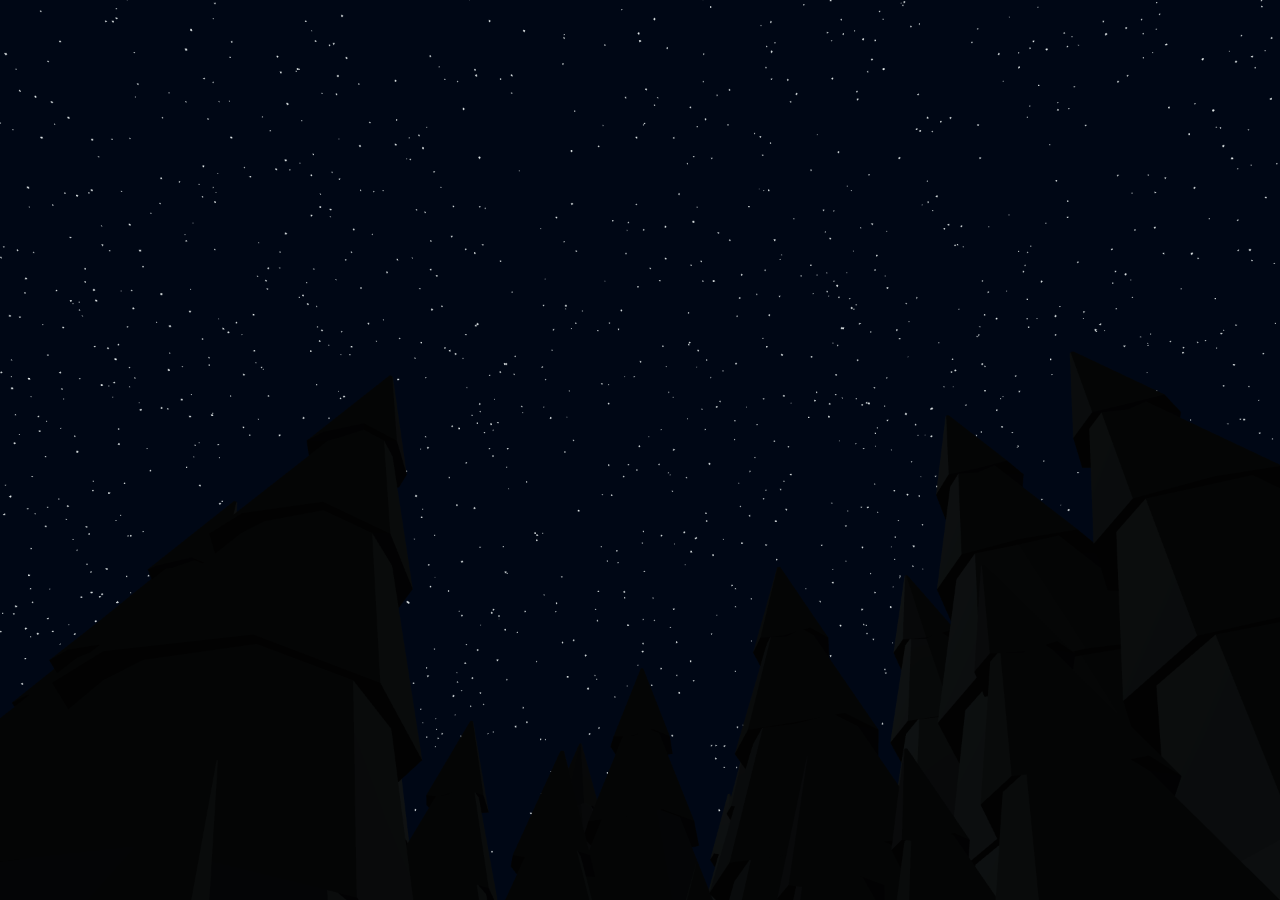
==== projects/swing/index.html @ b02dcd7c "Add /projects/swing" ====
<html lang="en">
<head>
    <meta charset="UTF-8">
    <title>swing 0.1.0</title>
    <style>
        body {
            margin: 0;
        }

        canvas {
            width: 100%;
            height: 100%
        }
    </style>
</head>
<body>

<div id="notice-container"></div>
<div id="canvas"></div>

<script src="external/three_cpsc314/three.min.js"></script>
<!--<script src="../external/three_cpsc314/three.js"></script>-->

<script src="external/three_cpsc314/OBJLoader.js"></script>
<script src="external/three_cpsc314/MTLLoader.js"></script>
<script src="external/three_cpsc314/SourceLoader.js"></script>
<script src="external/three_cpsc314/OrbitControls.js"></script>
<script src="external/three_cpsc314/KeyboardState.js"></script>

<!--<script src="creative.js" type="module"></script>-->
<script type="module">
import main from "./src/main.js";

main();

// TODO 'progressive enhancement'
// const canvas = document.getElementById("canvas");
// const gl = canvas.getContext("webgl");
// if (gl) {
//     main();
// }
// else {
//     const warning = WebGL.getWebGLErrorMessage();
//     document.getElementById("notice-container").appendChild(warning);
// }
</script>

</body>
</html>
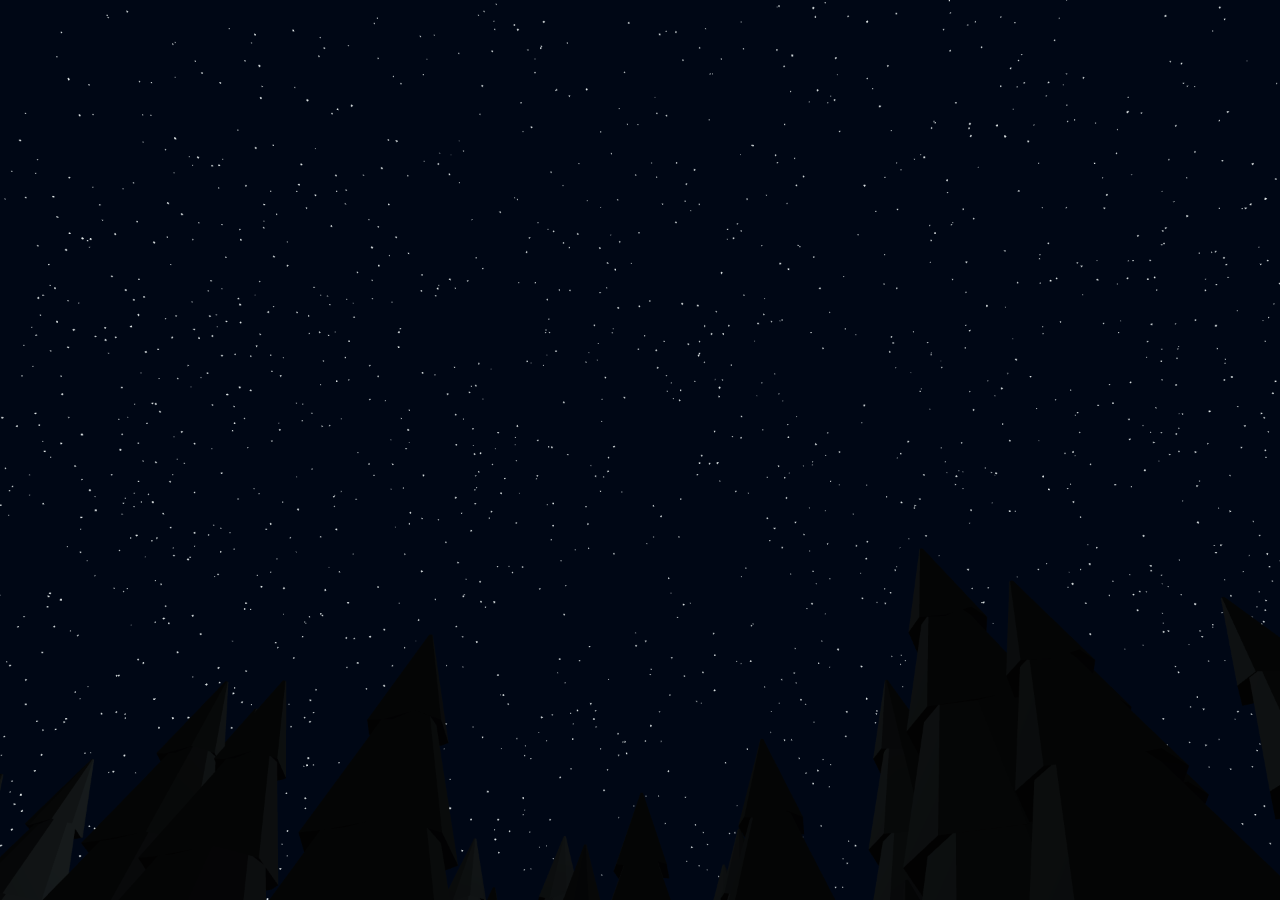
==== commit 9ec23671: "Add page metadata" ====
--- a/projects/swing/index.html
+++ b/projects/swing/index.html
@@ -1,7 +1,35 @@
 <html lang="en">
 <head>
-    <meta charset="UTF-8">
-    <title>swing 0.1.0</title>
+    <meta charset="utf-8">
+    <title>swing by Peyton Seigo</title>
+
+    <meta name="author" content="Peyton Seigo">
+    <meta name="description" content="a swing simulation">
+    <meta name="viewport" content="width=device-width, initial-scale=1, user-scalable=no">
+    <meta name="theme-color" content="#2577a6">
+
+    <meta property="og:type" content="website">
+    <meta name="twitter:card" content="summary">
+
+    <meta property="og:title" content="swing by Peyton Seigo">
+    <meta name="twitter:title" content="swing by Peyton Seigo">
+    <meta property="og:description" content="a simulation">
+    <meta name="twitter:description" content="a simultion">
+
+    <meta property="og:site_name" content="Peyton Seigo">
+    <meta property="og:url" content="https://peytonseigo.ca/">
+    <meta property="og:locale" content="en_CA">
+
+    <meta property="og:image" content="https://peytonseigo.ca/images/social-media-hero.png">
+    <meta name="twitter:image" content="https://peytonseigo.ca/images/social-media-hero.png">
+    <meta property="og:image:alt" content="Peyton Seigo's logo">
+    <meta name="twitter:image:alt" content="Peyton Seigo's logo">
+
+    <link rel="apple-touch-icon" type="image/x-icon" sizes="180x180" href="https://peytonseigo.ca/apple-touch-icon.png">
+    <link rel="icon" type="image/x-icon" sizes="32x32" href="https://peytonseigo.ca/favicon-32x32.png">
+    <link rel="icon" type="image/x-icon" sizes="16x16" href="https://peytonseigo.ca/favicon-16x16.png">
+    <link rel="manifest" href="https://peytonseigo.ca/site.webmanifest">
+
     <style>
         body {
             margin: 0;
